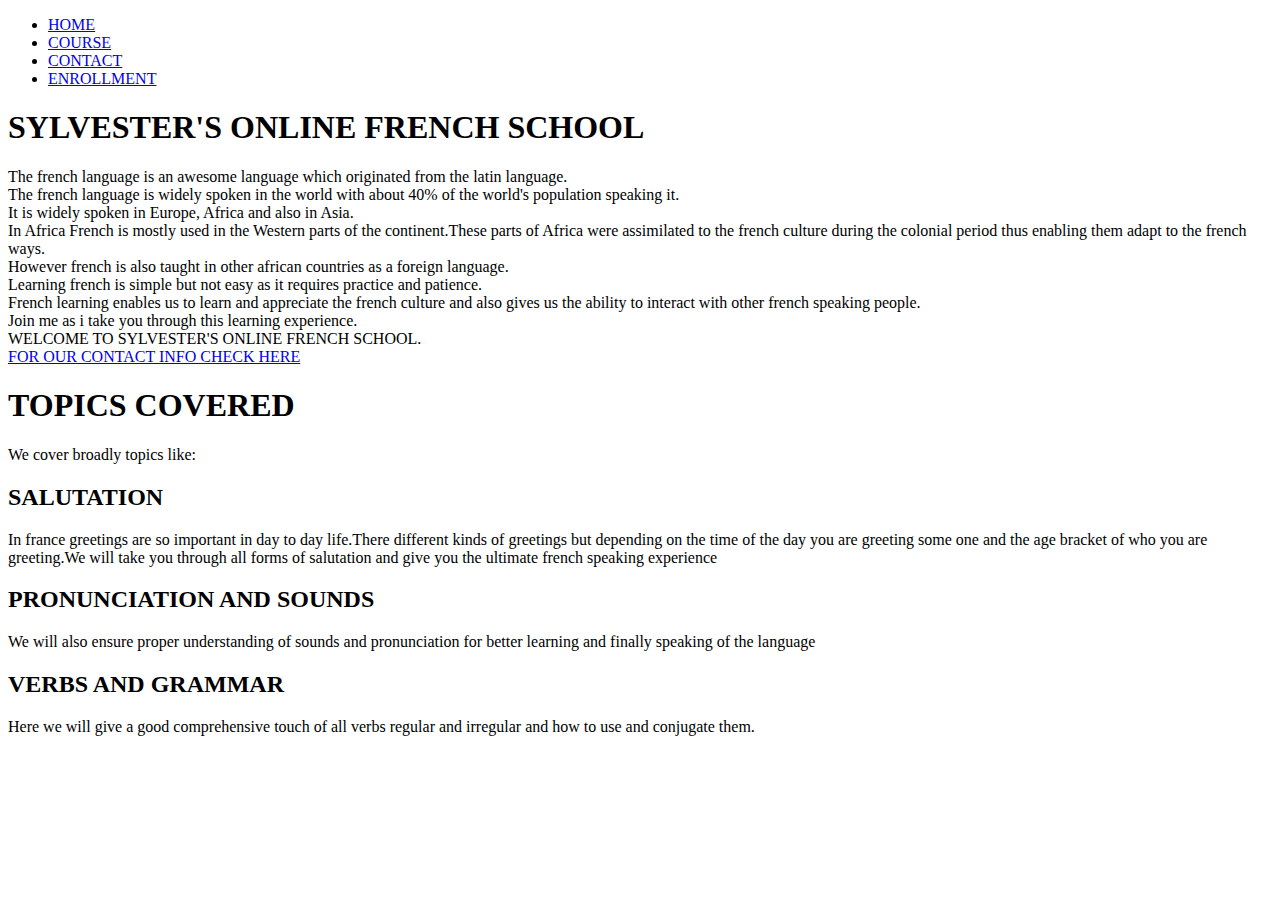
==== index.html @ 058675ff "Rename MY WEB PROJECT HOME.html to index.html" ====
<!doctype html>
	<html>
		<head>
			<meta name="view port" content="width =device width,initial scale =1 ">
			<title>SYLVESTER ONLINE FRENCH SCHOOL</title>
			<link rel="stylesheet"href="myprojectstyle.css">
			<link rel="preconnect" href="https://fonts.googleapis.com">
<link rel="preconnect" href="https://fonts.gstatic.com" crossorigin>
<link href="https://fonts.googleapis.com/css2?family=Source+Sans+Pro:wght@300;400;700&display=swap" rel="stylesheet">
			
		</head>
		<body>
			<section class="header">
				<nav>	
				<div class="menu">
					<ul>
						<li><a href="MY WEB PROJECT HOME.html">HOME</a></li>
						<li><a href="MY WEB PROJECT COURSE.HTML">COURSE</a></li>
						<li><a href="MY WEB PROJECT CONTACT.HTML">CONTACT</a></li>
						<li><a href="MY WEB PROJECT ENROLLMENT.HTML">ENROLLMENT</a></li>
		
					</ul>
					
				</div>
				</nav>
				<div class="box">
					<h1>SYLVESTER'S ONLINE FRENCH SCHOOL </h1>
					<p>The french language is an awesome language which originated from the latin language.<br>
		The french language is widely spoken in the world with about 40% of the world's population speaking it.<br>
		It is widely spoken in Europe, Africa and also in Asia.<br>
		In Africa French is mostly used in the Western parts of the continent.These parts of Africa were assimilated to the french culture during the colonial period thus enabling them adapt to the french ways.<br>
		However french is also taught in other african countries as a foreign language.<br>
		Learning french is simple but not easy as it requires practice and patience.<br>
		French learning enables us to learn and appreciate the french culture and also gives us the ability to interact with other french speaking people.<br>
		Join me as i take you through this learning experience.<br>
		WELCOME TO SYLVESTER'S ONLINE FRENCH SCHOOL.<br>
		<a href="MY WEB PROJECT CONTACT.HTML" class="link">FOR OUR CONTACT INFO CHECK HERE</a>
	</p>
				</div>
			</section>
			<!--------TOPICS------->
			<section class="TOPICS">
				<h1>TOPICS COVERED</h1>
				<P>We cover broadly topics like: </P>
				<div class="row">
					<div class="TOPICS-COL">
						<h2> SALUTATION</h2>
						<p>In france greetings are so important in day to day life.There different kinds of greetings but depending on the time of the day you are greeting some one and the age bracket of who you are greeting.We will take you through all forms of salutation and give you the ultimate french speaking experience</p>
					</div>
					<div class="TOPICS-COL">
						<h2>PRONUNCIATION AND SOUNDS</h2>
						<p>We will also ensure proper understanding of sounds and pronunciation for better learning and finally speaking of the language</p>
					</div>
						<div class="TOPICS-COL">
						<h2>VERBS AND GRAMMAR</h2>
						<p> Here we will give a good comprehensive touch of all verbs regular and irregular and how to use and conjugate them.</p>
						
					</div>
				</div>
			</section>
			
		</body>
	</html>
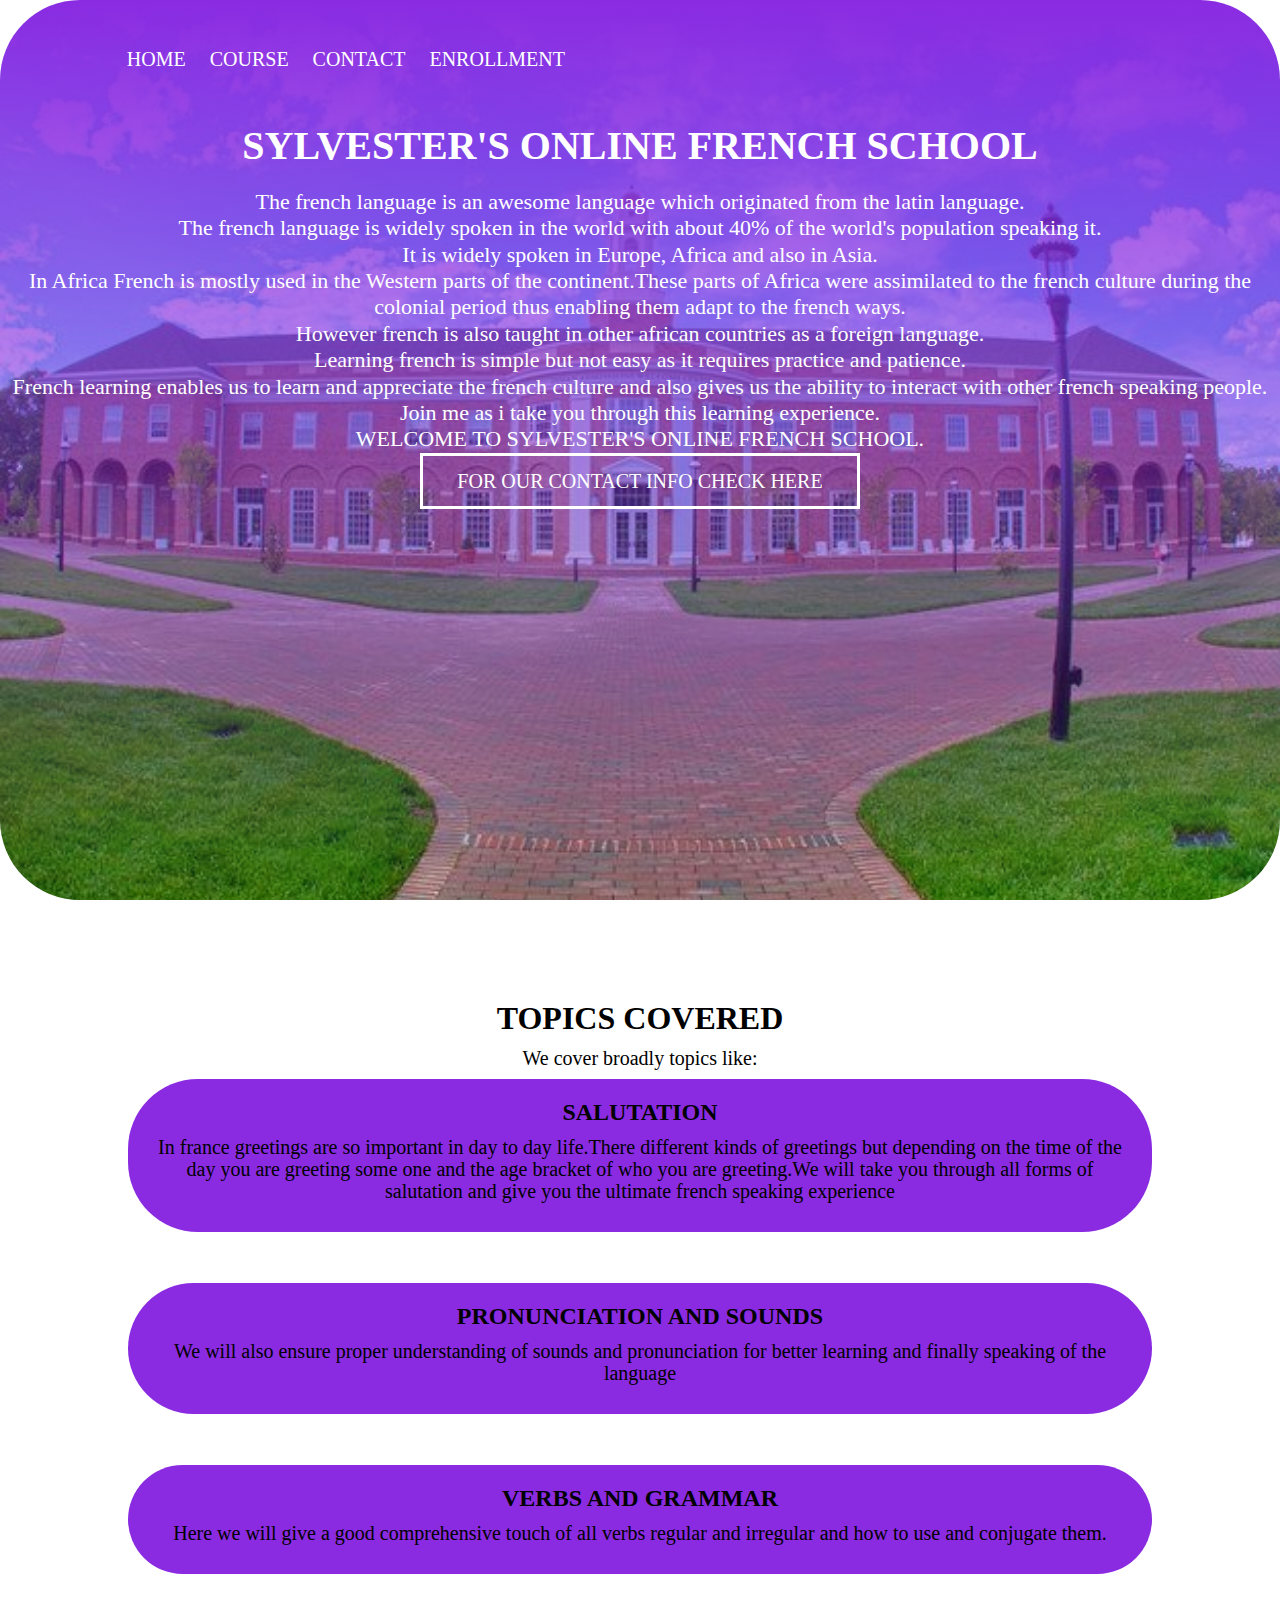
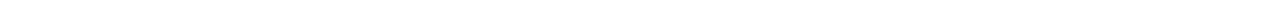
==== commit 9142dd5c: "Update index.html" ====
--- a/index.html
+++ b/index.html
@@ -14,10 +14,10 @@
 				<nav>	
 				<div class="menu">
 					<ul>
-						<li><a href="MY WEB PROJECT HOME.html">HOME</a></li>
-						<li><a href="MY WEB PROJECT COURSE.HTML">COURSE</a></li>
-						<li><a href="MY WEB PROJECT CONTACT.HTML">CONTACT</a></li>
-						<li><a href="MY WEB PROJECT ENROLLMENT.HTML">ENROLLMENT</a></li>
+						<li><a href="index.html">HOME</a></li>
+						<li><a href="course.html">COURSE</a></li>
+						<li><a href="contact.html">CONTACT</a></li>
+						<li><a href="enrollment.html">ENROLLMENT</a></li>
 		
 					</ul>
 					
@@ -34,7 +34,7 @@
 		French learning enables us to learn and appreciate the french culture and also gives us the ability to interact with other french speaking people.<br>
 		Join me as i take you through this learning experience.<br>
 		WELCOME TO SYLVESTER'S ONLINE FRENCH SCHOOL.<br>
-		<a href="MY WEB PROJECT CONTACT.HTML" class="link">FOR OUR CONTACT INFO CHECK HERE</a>
+		<a href="contact.html" class="link">FOR OUR CONTACT INFO CHECK HERE</a>
 	</p>
 				</div>
 			</section>
--- a/myprojectstyle.css
+++ b/myprojectstyle.css
@@ -0,0 +1,142 @@
+*{
+margin:0;
+padding:0
+font-family: 'Source Sans Pro', sans-serif;
+}
+.header{
+min-height:100vh;
+width:100%;
+background-image:linear-gradient(blueviolet, transparent), url("project images/starter.jpg");
+background-position:center;
+background-size:cover;
+position:relative;
+border-radius: 80px;
+}
+nav{
+	display: flex;
+	padding: 3% 6%;
+	justify-content:space-between ;
+	align-items: center;
+}
+.menu{
+	flex: 1;
+	text-align: left;
+
+}
+.menu ul li{
+
+	list-style: none;
+	display:inline-block;
+	padding:10px 10px;
+	position: relative;
+}
+.menu ul li a{
+	color: white;
+	text-decoration: none;
+	font-size: 20px;
+}
+.menu ul li::after{
+	content: '';
+	width: 0;
+	height: 2px;
+	background: white;
+	display: block;
+	margin: auto;
+}
+.menu ul li:hover::after{
+	width: 100%;
+	transition: 1s;
+
+
+}
+.box{
+	width: 100%;
+	color: white;
+	position:relative;
+	text-align: center;
+}
+.box h1{
+	font-size: 40px;
+}
+.box p{
+	line-height: 1.2em;
+	margin: 10px 0 40px;
+	font-size: 22px;
+	color: white;
+}
+.link{
+	display: inline-block;
+	text-decoration: none;
+	text-align: center;
+	color: white;
+	border: 3px solid; white;
+	font-size: 20px;
+	padding:12px 34px ;
+	background: transparent;
+	position: relative;
+	cursor: pointer;
+}
+.link:hover{
+	border: 5px solid whitesmoke;
+	background: purple;
+	transition: 1s;
+}
+nav .fa{
+	display: none;
+}
+@media(max-width: 700px ){
+	.box h1{
+			font-size: 40px;}
+			.box p{
+				font size: 20px;
+			}
+
+
+.menu ul li{
+	display: block;
+
+}
+.menu{
+	position: absolute;
+	background: skyblue;
+	height: 100vh;
+	width: 200px;
+	top: 0;
+	right: 0;
+	text-align: left;
+	z-index: 2;
+}
+nav .fa{
+	display: block;
+	color: black;
+	margin: 10px;
+	font-size: 22px;
+	cursor: pointer;
+}
+}
+.TOPICS{
+	width: 80%;
+	margin: auto;
+	text-align: center;
+	padding-top: 100px;
+}
+h1{
+	font font-size: 20px;
+	font-weight: 600;
+
+}
+P{
+	color: black;
+	font-size: 20px;
+	font-weight: 300;
+	line-height: 22px;
+	padding: 10px;
+}
+.TOPICS-COL{
+	flex-basis: 30%;
+	background: blueviolet;
+	border-radius: 70px;
+	margin-bottom: 5%;
+	padding: 20px 12px;
+	box-sizing: border-box;
+}